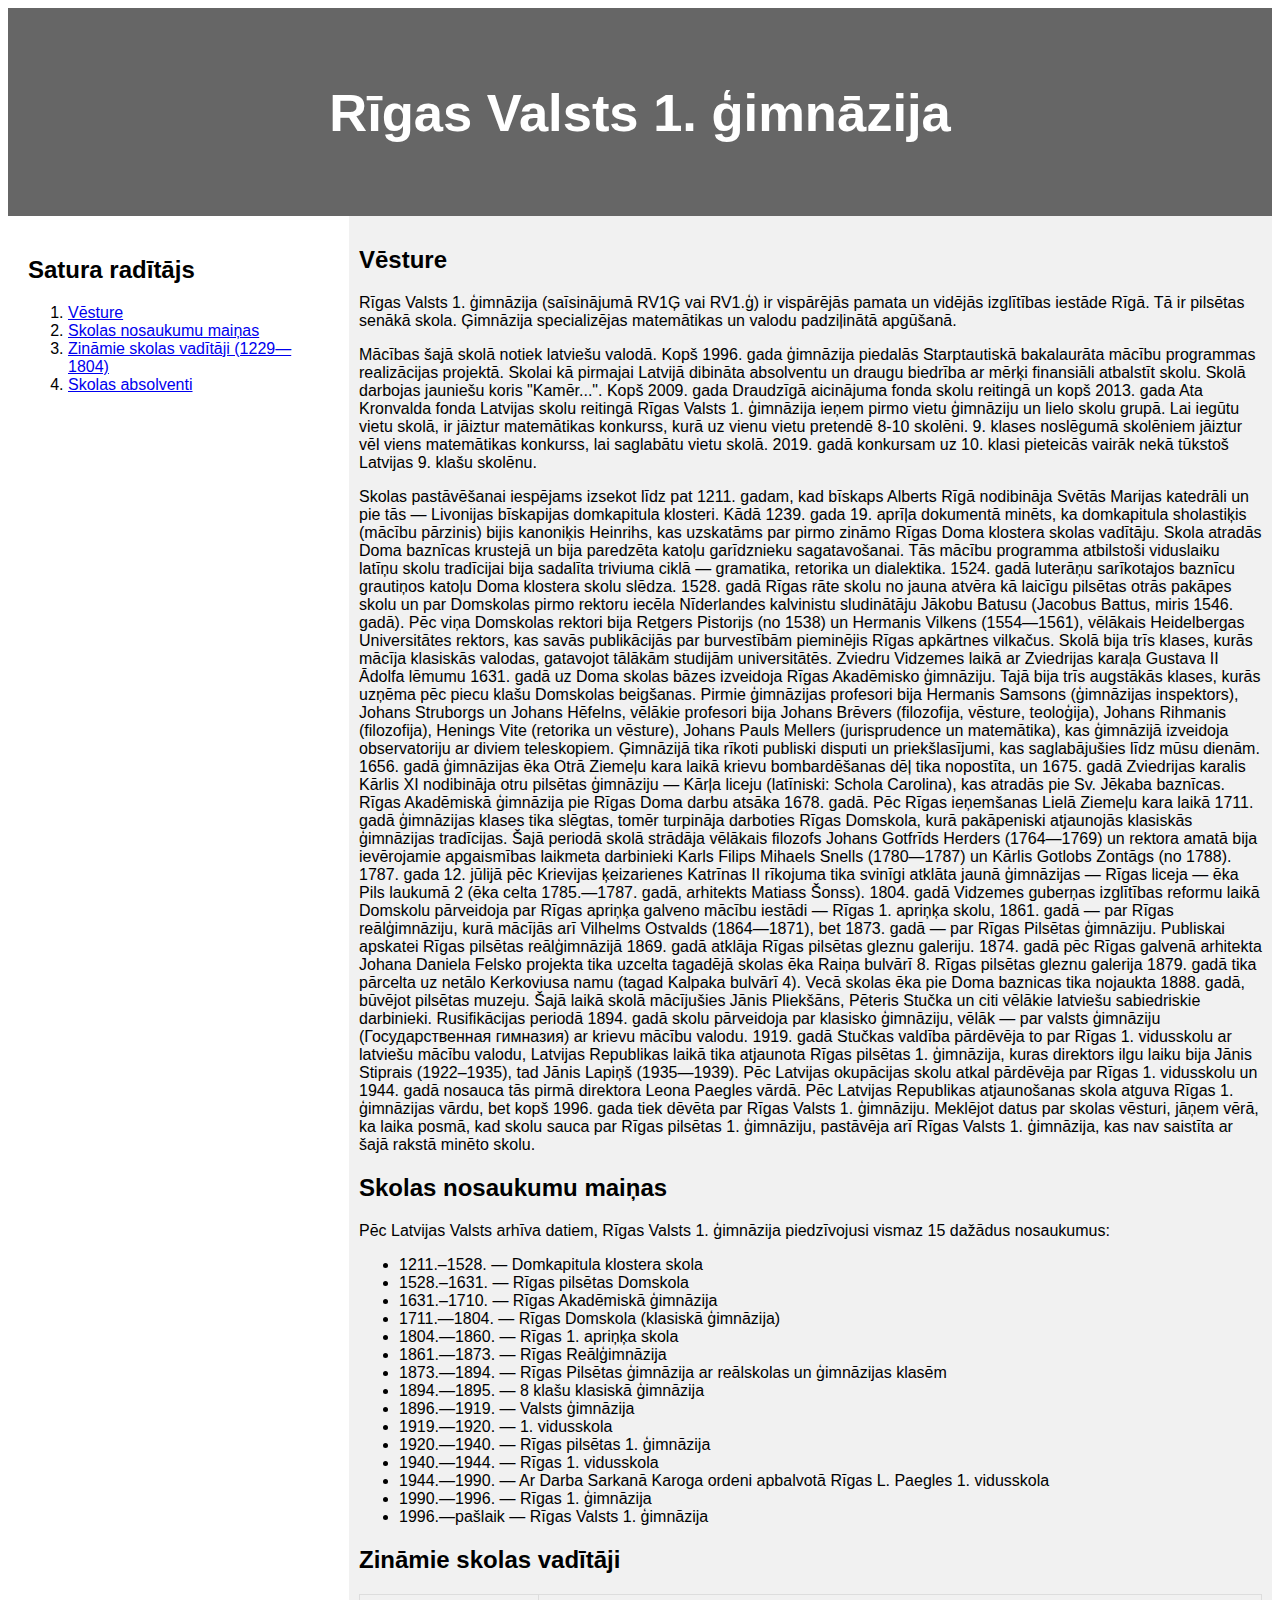
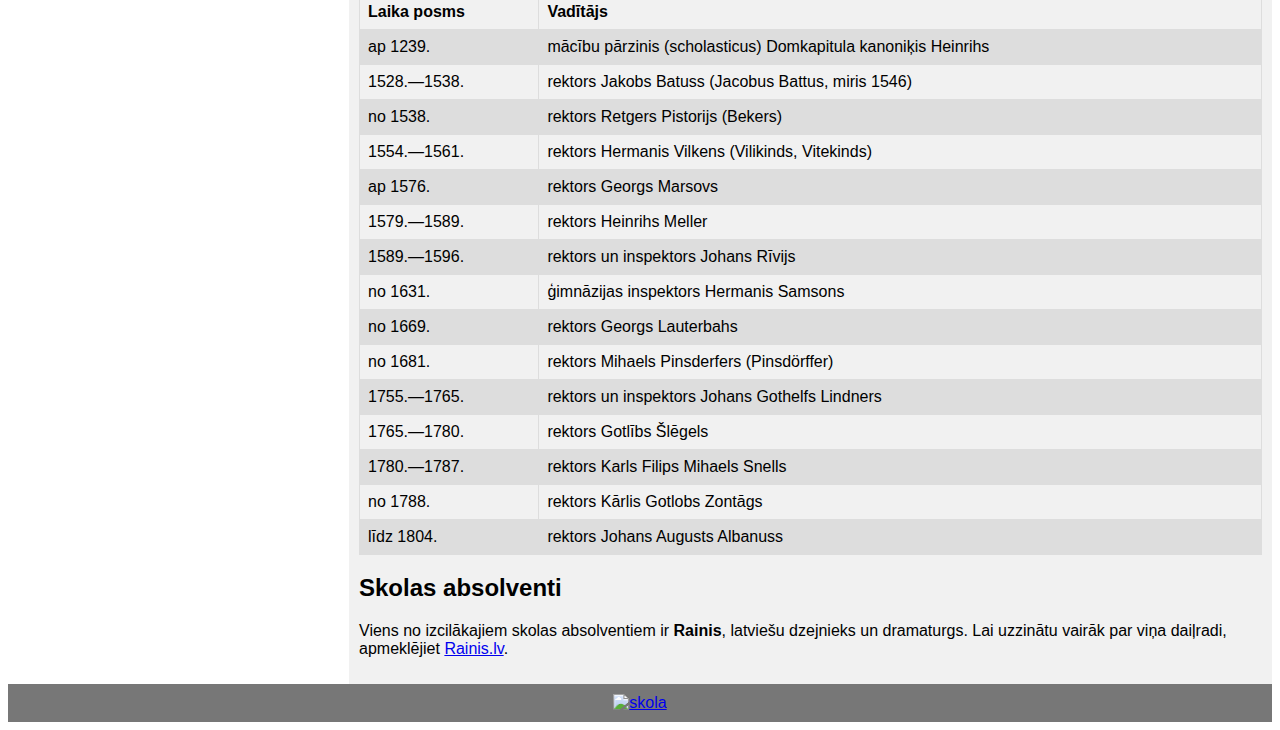
==== skola.html @ b39f1e8c "" ====
<!DOCTYPE html>
<html lang="lv">
<head>
<title>Rīgas Valsts 1. ģimnāzija</title>
<meta charset="utf-8">
<meta name="viewport" content="width=device-width, initial-scale=1">
<style>
table {
  font-family: arial, sans-serif;
  border-collapse: collapse;
  width: 100%;
}

td, th {
  border: 1px solid #dddddd;
  text-align: left;
  padding: 8px;
}

tr:nth-child(even) {
  background-color: #dddddd;
}
* {
  box-sizing: border-box;
}

body {
  font-family: Arial, Helvetica, sans-serif;
}

/* Style the header */
header {
  background-color: #666;
  padding: 30px;
  text-align: center;
  font-size: 35px;
  color: white;
}

/* Container for flexboxes */
section {
  display: -webkit-flex;
  display: flex;
}

/* Style the navigation menu */
nav {
  -webkit-flex: 1;
  -ms-flex: 1;
  flex: 1;
  background: url(skola.jpg) repeat;
  background-size: cover;
  background-position: center;
  padding: 20px;
}

/* Style the list inside the menu */
nav ul {
  list-style-type: none;
  padding: 0;
}

/* Style the content */
article {
  -webkit-flex: 3;
  -ms-flex: 3;
  flex: 3;
  background-color: #f1f1f1;
  padding: 10px;
}

/* Style the footer */
footer {
  background-color: #777;
  padding: 10px;
  text-align: center;
  color: white;
}

/* Responsive layout - makes the menu and the content (inside the section) sit on top of each other instead of next to each other */
@media (max-width: 600px) {
  section {
    -webkit-flex-direction: column;
    flex-direction: column;
  }
}
</style>
</head>
<body>
<header>
  <h2>Rīgas Valsts 1. ģimnāzija</h2>
</header>

<section>
  <nav>
  <h2>Satura radītājs</h2>
    <ol>
      <li><a href="#vesture">Vēsture</a></li>
      <li><a href="#nosaukumi">Skolas nosaukumu maiņas</a></li>
	  <li><a href="#vaditaji">Zināmie skolas vadītāji (1229—1804)</a></li>
	  <li><a href="#absolventi">Skolas absolventi</a></li>
    </ol>
  </nav>
  
  <article>
  <h2 id=”vesture”>Vēsture</h2>
  <p>
  Rīgas Valsts 1. ģimnāzija (saīsinājumā RV1Ģ vai RV1.ģ) ir vispārējās pamata un vidējās izglītības iestāde Rīgā. Tā ir pilsētas senākā skola. Ģimnāzija specializējas matemātikas un valodu padziļinātā apgūšanā.
  </p>
  <p>
  Mācības šajā skolā notiek latviešu valodā. Kopš 1996. gada ģimnāzija piedalās Starptautiskā bakalaurāta mācību programmas realizācijas projektā. Skolai kā pirmajai Latvijā dibināta absolventu un draugu biedrība ar mērķi finansiāli atbalstīt skolu. Skolā darbojas jauniešu koris "Kamēr...". Kopš 2009. gada Draudzīgā aicinājuma fonda skolu reitingā un kopš 2013. gada Ata Kronvalda fonda Latvijas skolu reitingā Rīgas Valsts 1. ģimnāzija ieņem pirmo vietu ģimnāziju un lielo skolu grupā. Lai iegūtu vietu skolā, ir jāiztur matemātikas konkurss, kurā uz vienu vietu pretendē 8-10 skolēni. 9. klases noslēgumā skolēniem jāiztur vēl viens matemātikas konkurss, lai saglabātu vietu skolā. 2019. gadā konkursam uz 10. klasi pieteicās vairāk nekā tūkstoš Latvijas 9. klašu skolēnu.
  </p>
  <p>
  Skolas pastāvēšanai iespējams izsekot līdz pat 1211. gadam, kad bīskaps Alberts Rīgā nodibināja Svētās Marijas katedrāli un pie tās — Livonijas bīskapijas domkapitula klosteri. Kādā 1239. gada 19. aprīļa dokumentā minēts, ka domkapitula sholastiķis (mācību pārzinis) bijis kanoniķis Heinrihs, kas uzskatāms par pirmo zināmo Rīgas Doma klostera skolas vadītāju. Skola atradās Doma baznīcas krustejā un bija paredzēta katoļu garīdznieku sagatavošanai. Tās mācību programma atbilstoši viduslaiku latīņu skolu tradīcijai bija sadalīta triviuma ciklā — gramatika, retorika un dialektika. 1524. gadā luterāņu sarīkotajos baznīcu grautiņos katoļu Doma klostera skolu slēdza. 1528. gadā Rīgas rāte skolu no jauna atvēra kā laicīgu pilsētas otrās pakāpes skolu un par Domskolas pirmo rektoru iecēla Nīderlandes kalvinistu sludinātāju Jākobu Batusu (Jacobus Battus, miris 1546. gadā). Pēc viņa Domskolas rektori bija Retgers Pistorijs (no 1538) un Hermanis Vilkens (1554—1561), vēlākais Heidelbergas Universitātes rektors, kas savās publikācijās par burvestībām pieminējis Rīgas apkārtnes vilkačus. Skolā bija trīs klases, kurās mācīja klasiskās valodas, gatavojot tālākām studijām universitātēs. Zviedru Vidzemes laikā ar Zviedrijas karaļa Gustava II Ādolfa lēmumu 1631. gadā uz Doma skolas bāzes izveidoja Rīgas Akadēmisko ģimnāziju. Tajā bija trīs augstākās klases, kurās uzņēma pēc piecu klašu Domskolas beigšanas. Pirmie ģimnāzijas profesori bija Hermanis Samsons (ģimnāzijas inspektors), Johans Struborgs un Johans Hēfelns, vēlākie profesori bija Johans Brēvers (filozofija, vēsture, teoloģija), Johans Rihmanis (filozofija), Henings Vite (retorika un vēsture), Johans Pauls Mellers (jurisprudence un matemātika), kas ģimnāzijā izveidoja observatoriju ar diviem teleskopiem. Ģimnāzijā tika rīkoti publiski disputi un priekšlasījumi, kas saglabājušies līdz mūsu dienām. 1656. gadā ģimnāzijas ēka Otrā Ziemeļu kara laikā krievu bombardēšanas dēļ tika nopostīta, un 1675. gadā Zviedrijas karalis Kārlis XI nodibināja otru pilsētas ģimnāziju — Kārļa liceju (latīniski: Schola Carolina), kas atradās pie Sv. Jēkaba baznīcas. Rīgas Akadēmiskā ģimnāzija pie Rīgas Doma darbu atsāka 1678. gadā. Pēc Rīgas ieņemšanas Lielā Ziemeļu kara laikā 1711. gadā ģimnāzijas klases tika slēgtas, tomēr turpināja darboties Rīgas Domskola, kurā pakāpeniski atjaunojās klasiskās ģimnāzijas tradīcijas. Šajā periodā skolā strādāja vēlākais filozofs Johans Gotfrīds Herders (1764—1769) un rektora amatā bija ievērojamie apgaismības laikmeta darbinieki Karls Filips Mihaels Snells (1780—1787) un Kārlis Gotlobs Zontāgs (no 1788). 1787. gada 12. jūlijā pēc Krievijas ķeizarienes Katrīnas II rīkojuma tika svinīgi atklāta jaunā ģimnāzijas — Rīgas liceja — ēka Pils laukumā 2 (ēka celta 1785.—1787. gadā, arhitekts Matiass Šonss). 1804. gadā Vidzemes guberņas izglītības reformu laikā Domskolu pārveidoja par Rīgas apriņķa galveno mācību iestādi — Rīgas 1. apriņķa skolu, 1861. gadā — par Rīgas reālģimnāziju, kurā mācījās arī Vilhelms Ostvalds (1864—1871), bet 1873. gadā — par Rīgas Pilsētas ģimnāziju. Publiskai apskatei Rīgas pilsētas reālģimnāzijā 1869. gadā atklāja Rīgas pilsētas gleznu galeriju. 1874. gadā pēc Rīgas galvenā arhitekta Johana Daniela Felsko projekta tika uzcelta tagadējā skolas ēka Raiņa bulvārī 8. Rīgas pilsētas gleznu galerija 1879. gadā tika pārcelta uz netālo Kerkoviusa namu (tagad Kalpaka bulvārī 4). Vecā skolas ēka pie Doma baznicas tika nojaukta 1888. gadā, būvējot pilsētas muzeju. Šajā laikā skolā mācījušies Jānis Pliekšāns, Pēteris Stučka un citi vēlākie latviešu sabiedriskie darbinieki. Rusifikācijas periodā 1894. gadā skolu pārveidoja par klasisko ģimnāziju, vēlāk — par valsts ģimnāziju (Государственная гимназия) ar krievu mācību valodu. 1919. gadā Stučkas valdība pārdēvēja to par Rīgas 1. vidusskolu ar latviešu mācību valodu, Latvijas Republikas laikā tika atjaunota Rīgas pilsētas 1. ģimnāzija, kuras direktors ilgu laiku bija Jānis Stiprais (1922–1935), tad Jānis Lapiņš (1935—1939). Pēc Latvijas okupācijas skolu atkal pārdēvēja par Rīgas 1. vidusskolu un 1944. gadā nosauca tās pirmā direktora Leona Paegles vārdā. Pēc Latvijas Republikas atjaunošanas skola atguva Rīgas 1. ģimnāzijas vārdu, bet kopš 1996. gada tiek dēvēta par Rīgas Valsts 1. ģimnāziju. Meklējot datus par skolas vēsturi, jāņem vērā, ka laika posmā, kad skolu sauca par Rīgas pilsētas 1. ģimnāziju, pastāvēja arī Rīgas Valsts 1. ģimnāzija, kas nav saistīta ar šajā rakstā minēto skolu.
  </p>
  
  <h2 id="nosaukumi">Skolas nosaukumu maiņas</h2>
  <p>Pēc Latvijas Valsts arhīva datiem, Rīgas Valsts 1. ģimnāzija piedzīvojusi vismaz 15 dažādus nosaukumus:</p>
  <ul>
    <li>1211.–1528. — Domkapitula klostera skola</li>
    <li>1528.–1631. — Rīgas pilsētas Domskola</li>
    <li>1631.–1710. — Rīgas Akadēmiskā ģimnāzija</li>
    <li>1711.—1804. — Rīgas Domskola (klasiskā ģimnāzija)</li>
	<li>1804.—1860. — Rīgas 1. apriņķa skola</li>
	<li>1861.—1873. — Rīgas Reālģimnāzija</li>
	<li>1873.—1894. — Rīgas Pilsētas ģimnāzija ar reālskolas un ģimnāzijas klasēm</li>
	<li>1894.—1895. — 8 klašu klasiskā ģimnāzija</li>
	<li>1896.—1919. — Valsts ģimnāzija</li>
	<li>1919.—1920. — 1. vidusskola</li>
	<li>1920.—1940. — Rīgas pilsētas 1. ģimnāzija</li>
	<li>1940.—1944. — Rīgas 1. vidusskola</li>
	<li>1944.—1990. — Ar Darba Sarkanā Karoga ordeni apbalvotā Rīgas L. Paegles 1. vidusskola</li>
	<li>1990.—1996. — Rīgas 1. ģimnāzija</li>
	<li>1996.—pašlaik — Rīgas Valsts 1. ģimnāzija</li>
  </ul>
  
  <h2 id="vaditaji">Zināmie skolas vadītāji</h2>
  <table>
  <tr>
  <th>Laika posms</th>
  <th>Vadītājs</th>
  </tr>
  <tr>
  <td>ap 1239.</td>
  <td>mācību pārzinis (scholasticus) Domkapitula kanoniķis Heinrihs</td>
  </tr>
  <tr>
  <td>1528.—1538.</td>
  <td>rektors Jakobs Batuss (Jacobus Battus, miris 1546)</td>
  </tr>
  <tr>
  <td>no 1538.</td>
  <td>rektors Retgers Pistorijs (Bekers)</td>
  </tr>
  <tr>
  <td>1554.—1561.</td>
  <td>rektors Hermanis Vilkens (Vilikinds, Vitekinds)</td>
  </tr>
  <tr>
  <td>ap 1576.</td>
  <td>rektors Georgs Marsovs</td>
  </tr>
  <tr>
  <td>1579.—1589.</td>
  <td>rektors Heinrihs Meller</td>
  </tr>
  <tr>
  <td>1589.—1596.</td>
  <td>rektors un inspektors Johans Rīvijs</td>
  </tr>
  <tr>
  <td>no 1631.</td>
  <td>ģimnāzijas inspektors Hermanis Samsons</td>
  </tr>
  <tr>
  <td>no 1669.</td>
  <td>rektors Georgs Lauterbahs</td>
  </tr>
  <tr>
  <td>no 1681.</td>
  <td>rektors Mihaels Pinsderfers (Pinsdörffer)</td>
  </tr>
  <tr>
  <td>1755.—1765.</td>
  <td>rektors un inspektors Johans Gothelfs Lindners</td>
  </tr>
  <tr>
  <td>1765.—1780.</td>
  <td>rektors Gotlībs Šlēgels</td>
  </tr>
  <tr>
  <td>1780.—1787.</td>
  <td>rektors Karls Filips Mihaels Snells</td>
  </tr>
  <tr>
  <td>no 1788.</td>
  <td>rektors Kārlis Gotlobs Zontāgs</td>
  </tr>
  <tr>
  <td>līdz 1804.</td>
  <td>rektors Johans Augusts Albanuss</td>
  </tr>
  
  </table>
  
  <h2 id="absolventi">Skolas absolventi</h2>
  <p>Viens no izcilākajiem skolas absolventiem ir <strong>Rainis</strong>, latviešu dzejnieks un dramaturgs. Lai uzzinātu vairāk par viņa daiļradi, apmeklējiet <a href="https://www.literatura.lv/personas/rainis" target="_blank">Rainis.lv</a>.</p>
  </article>
</section>

<footer>
  <a href="https://www.r1g.edu.lv/">
  <img src="logo.png" alt="skola" style="width:60px;height:40px;">
</footer>

</body>
</html>
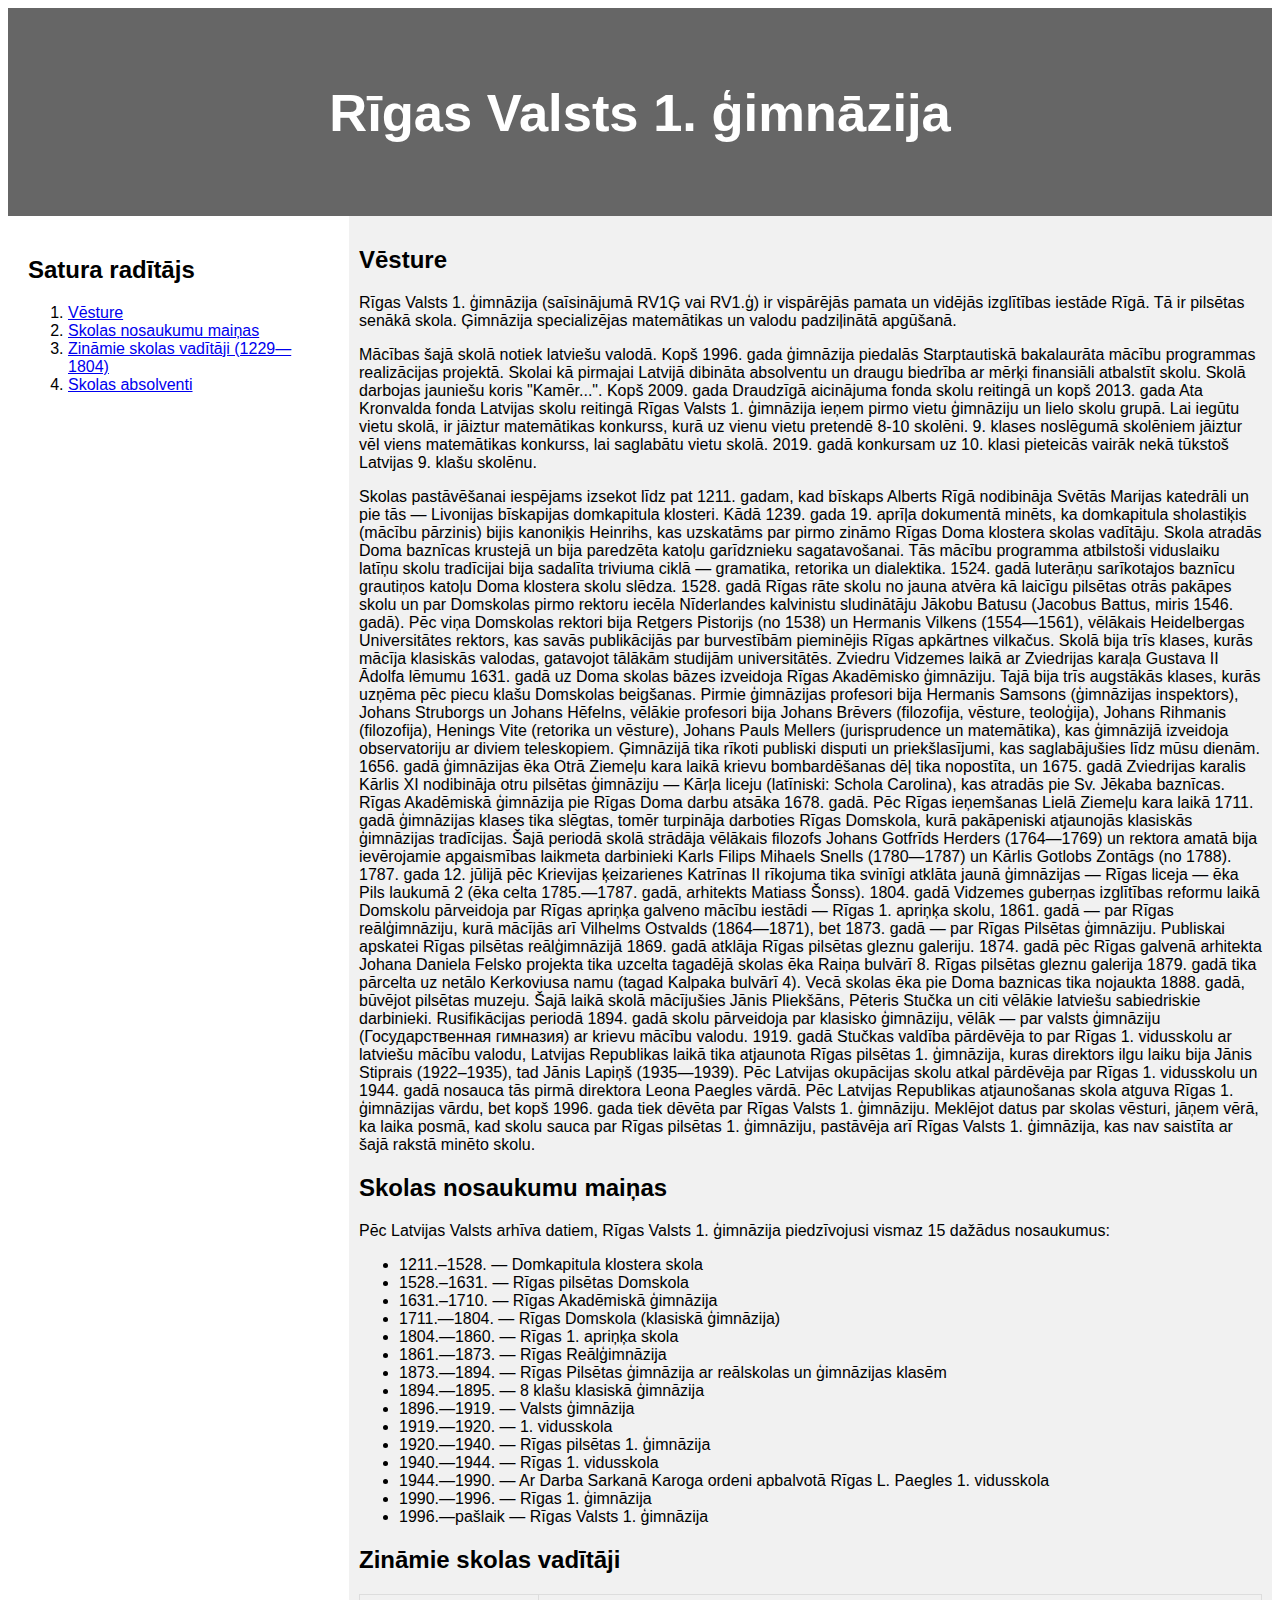
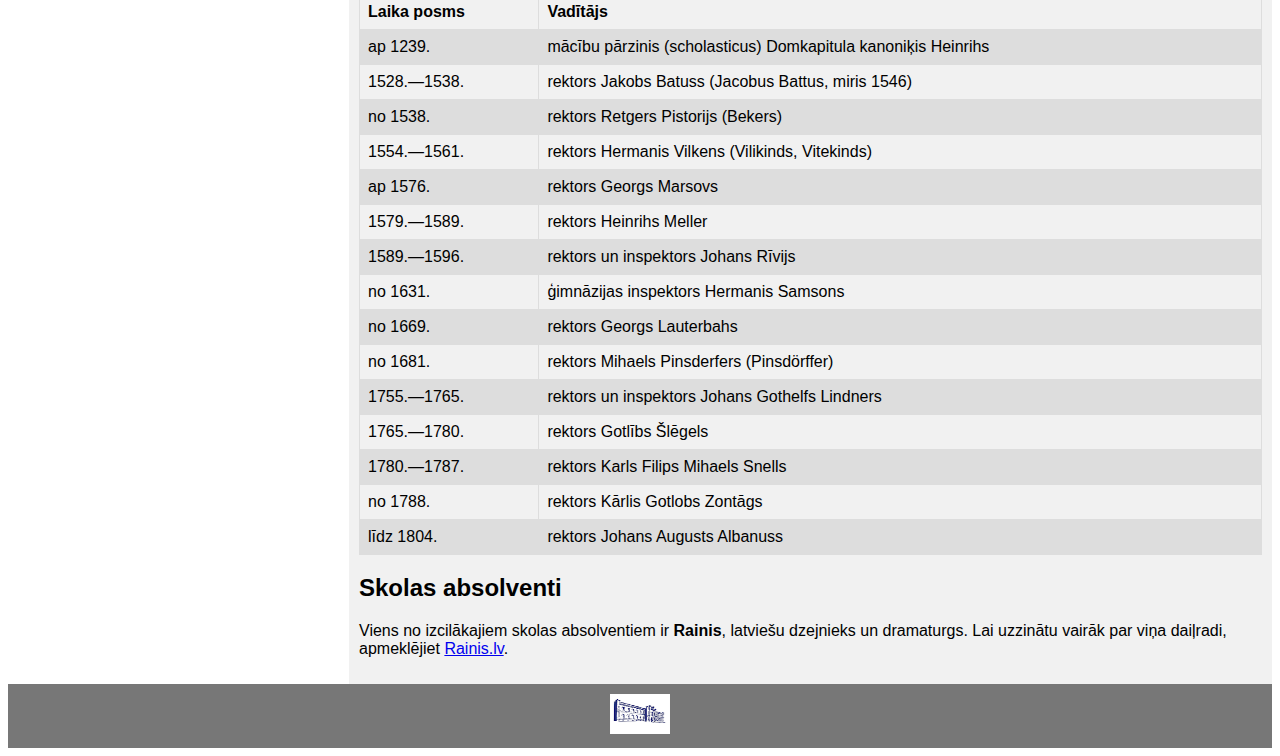
==== commit 9c5b97e6: "" ====
--- a/skola.html
+++ b/skola.html
@@ -48,7 +48,7 @@
   -webkit-flex: 1;
   -ms-flex: 1;
   flex: 1;
-  background: url(skola.jpg) repeat;
+  background: url("imeges/skola.jpg") repeat;
   background-size: cover;
   background-position: center;
   padding: 20px;
@@ -209,8 +209,11 @@
 </section>
 
 <footer>
+    <div class="image-container">
   <a href="https://www.r1g.edu.lv/">
-  <img src="logo.png" alt="skola" style="width:60px;height:40px;">
+  <img src="imeges/logo.png" alt="skola" style="width:60px;height:40px;">
+  </a>
+    </div>
 </footer>
 
 </body>
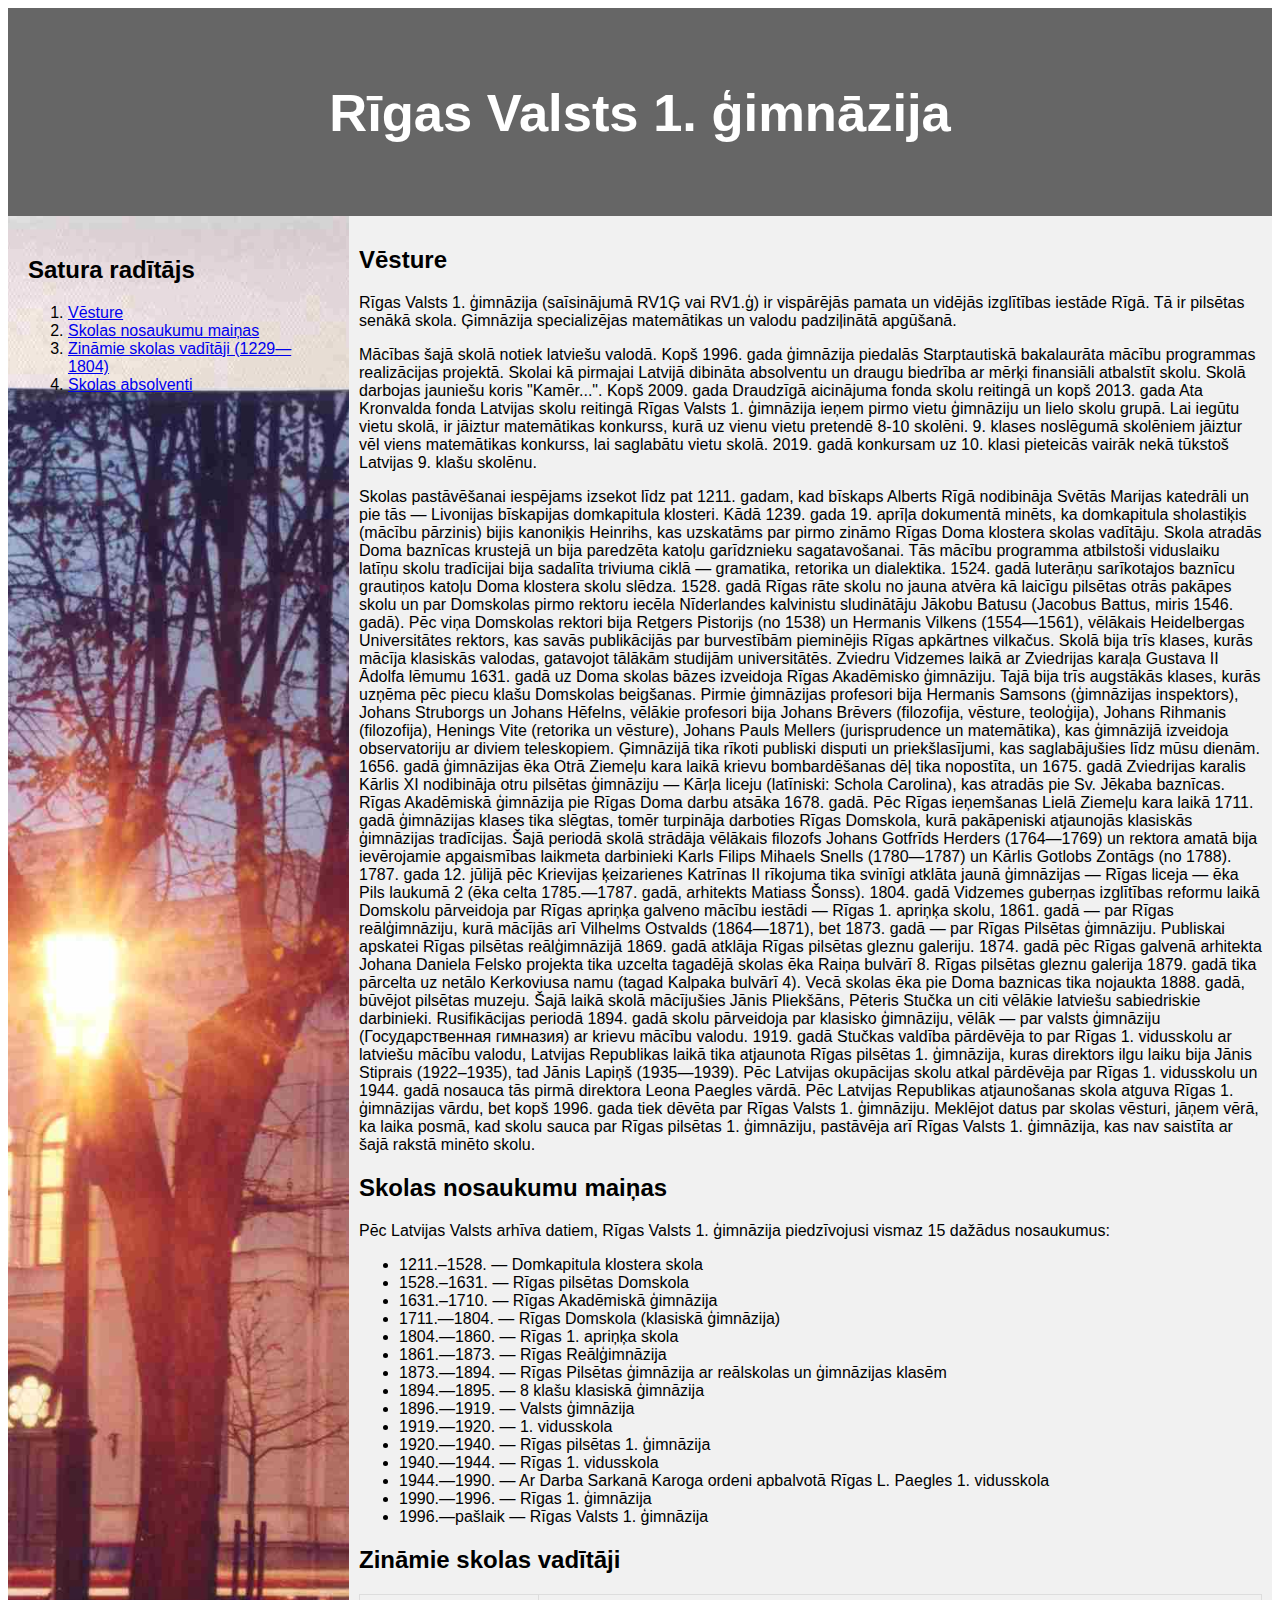
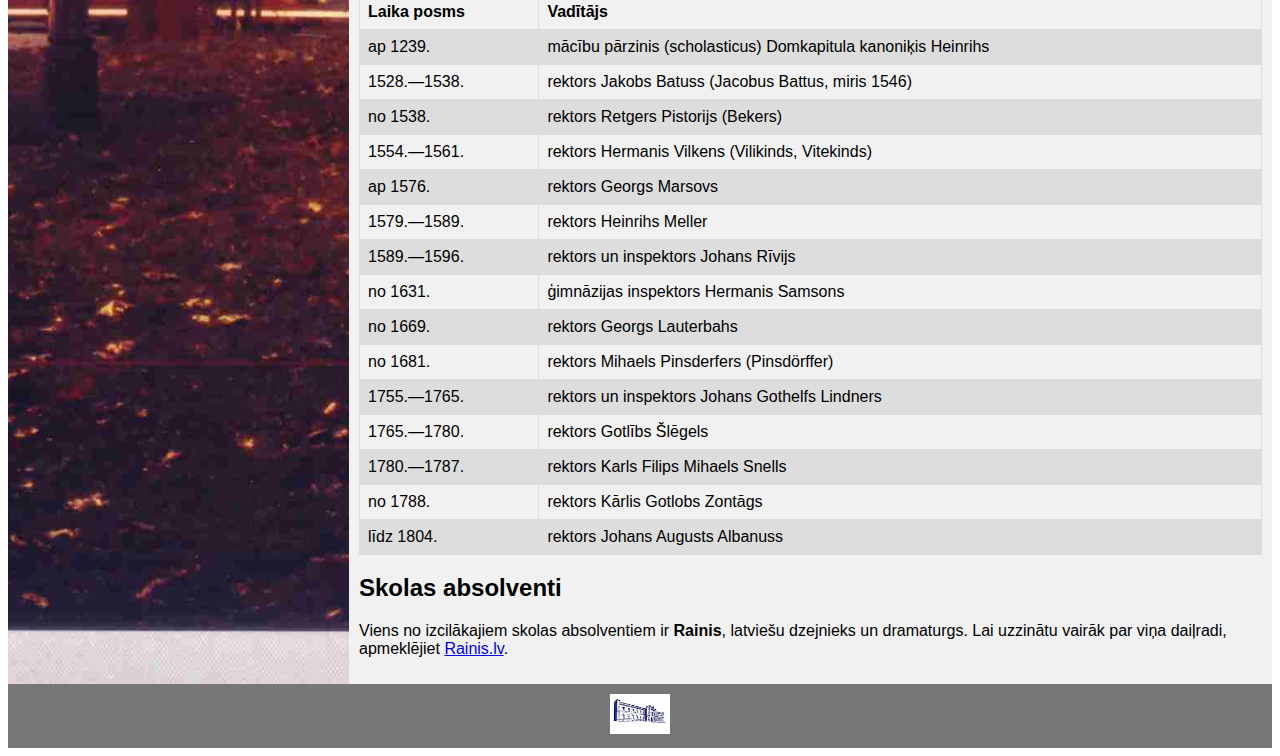
==== commit 80a55f33: "" ====
--- a/skola.html
+++ b/skola.html
@@ -209,7 +209,7 @@
 </section>
 
 <footer>
-    <div class="image-container">
+   <div class="image-container">
   <a href="https://www.r1g.edu.lv/">
   <img src="imeges/logo.png" alt="skola" style="width:60px;height:40px;">
   </a>
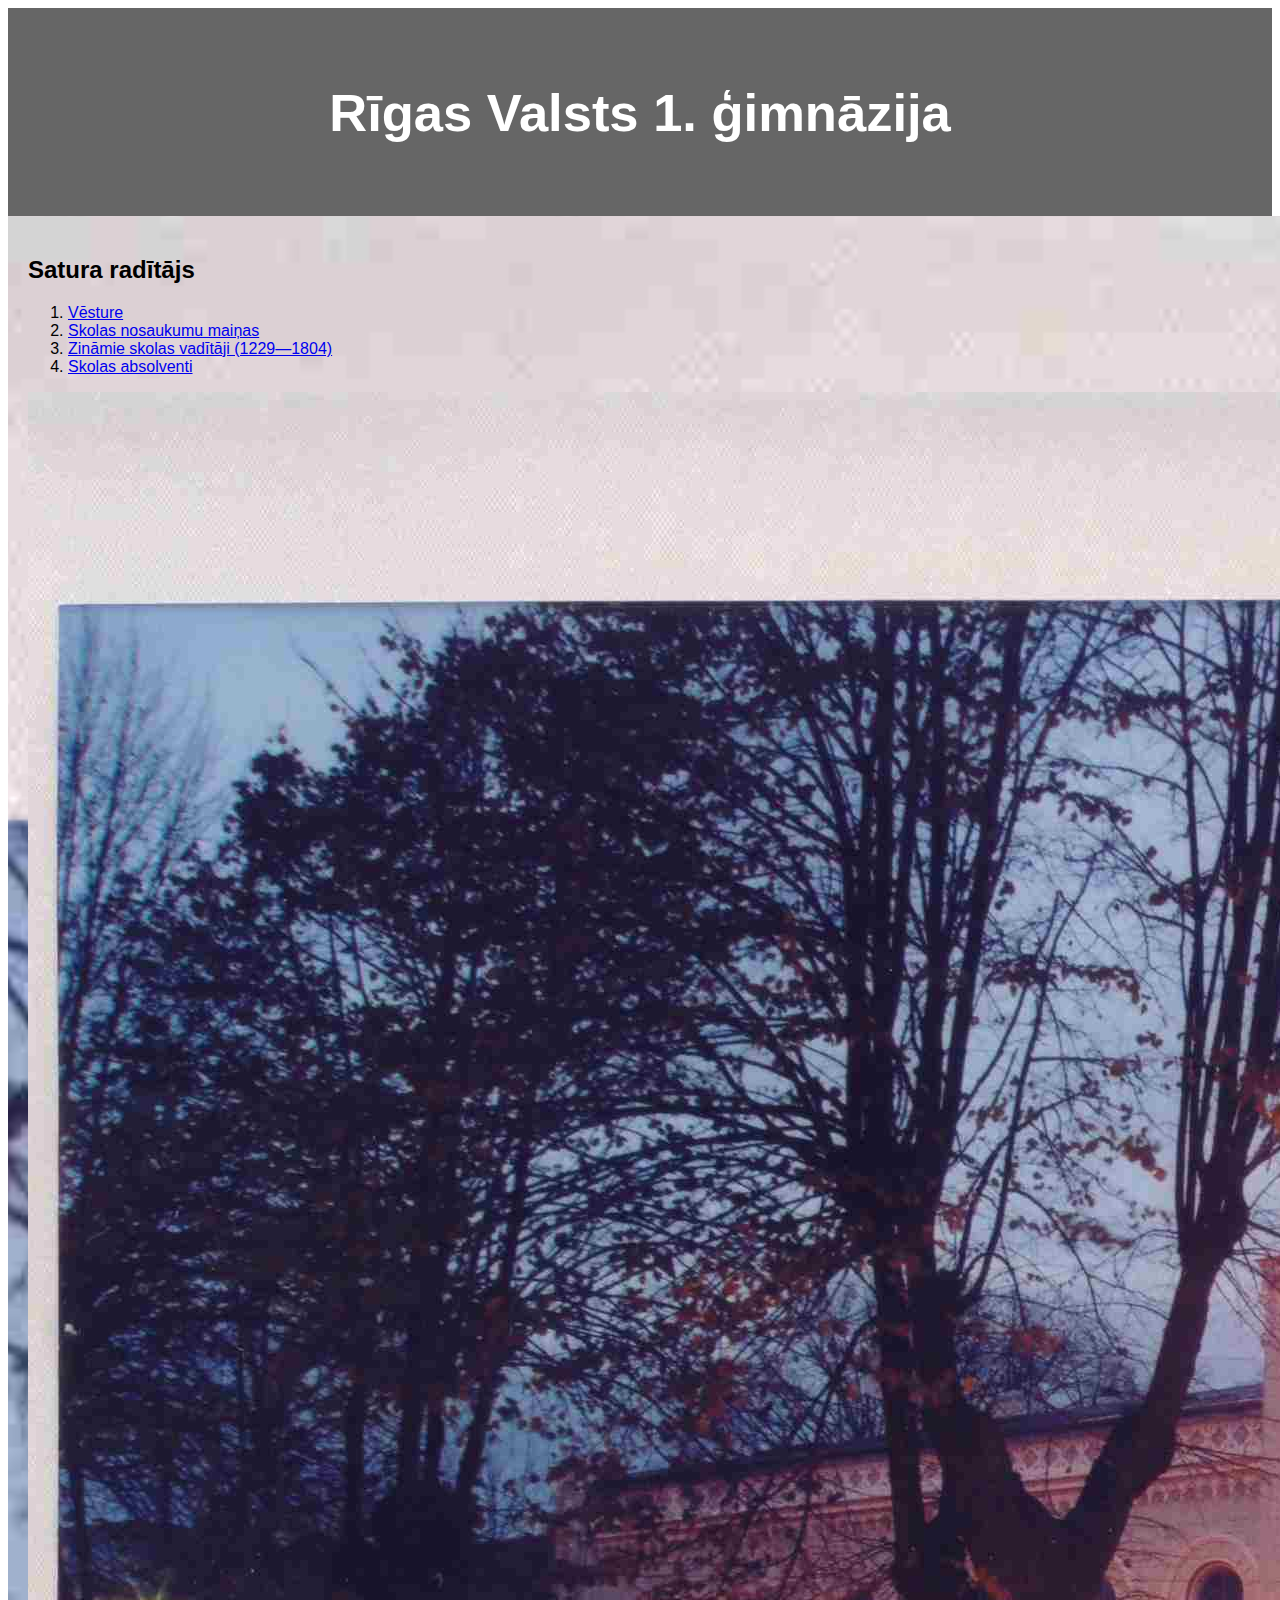
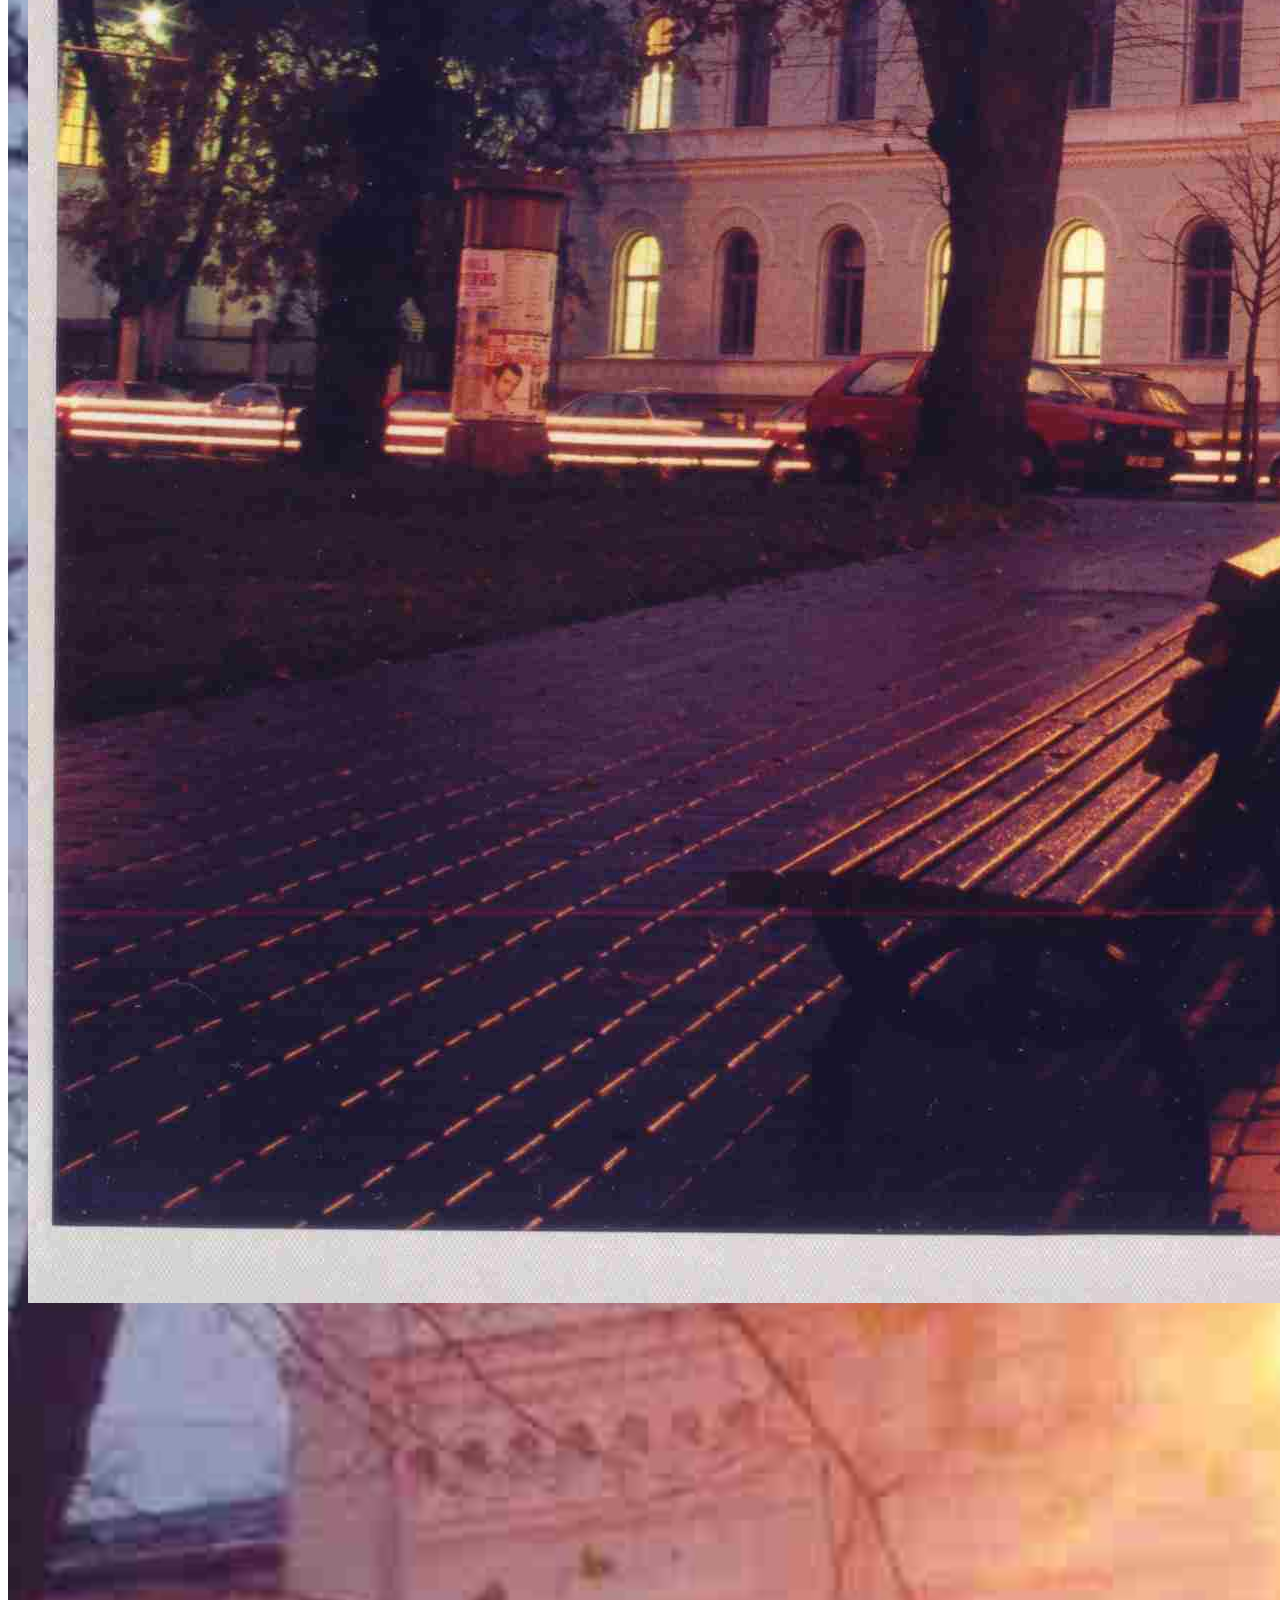
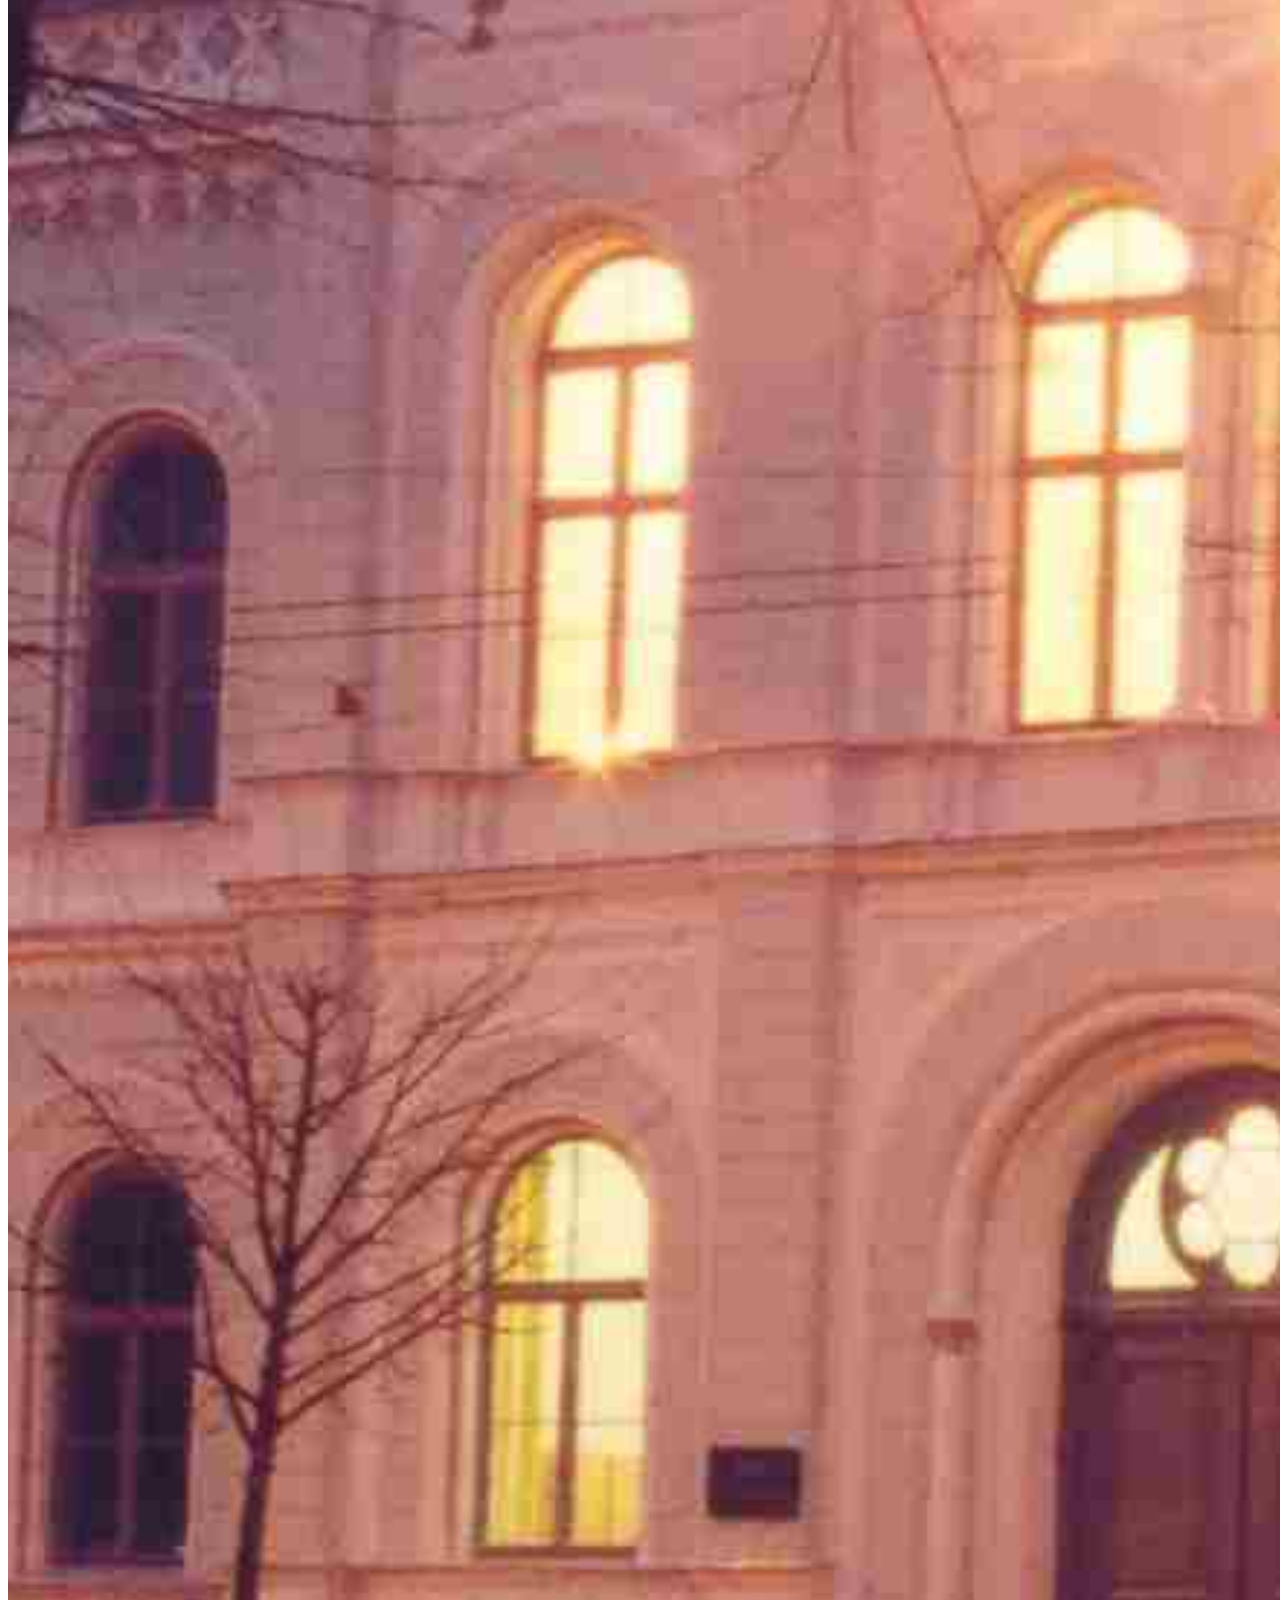
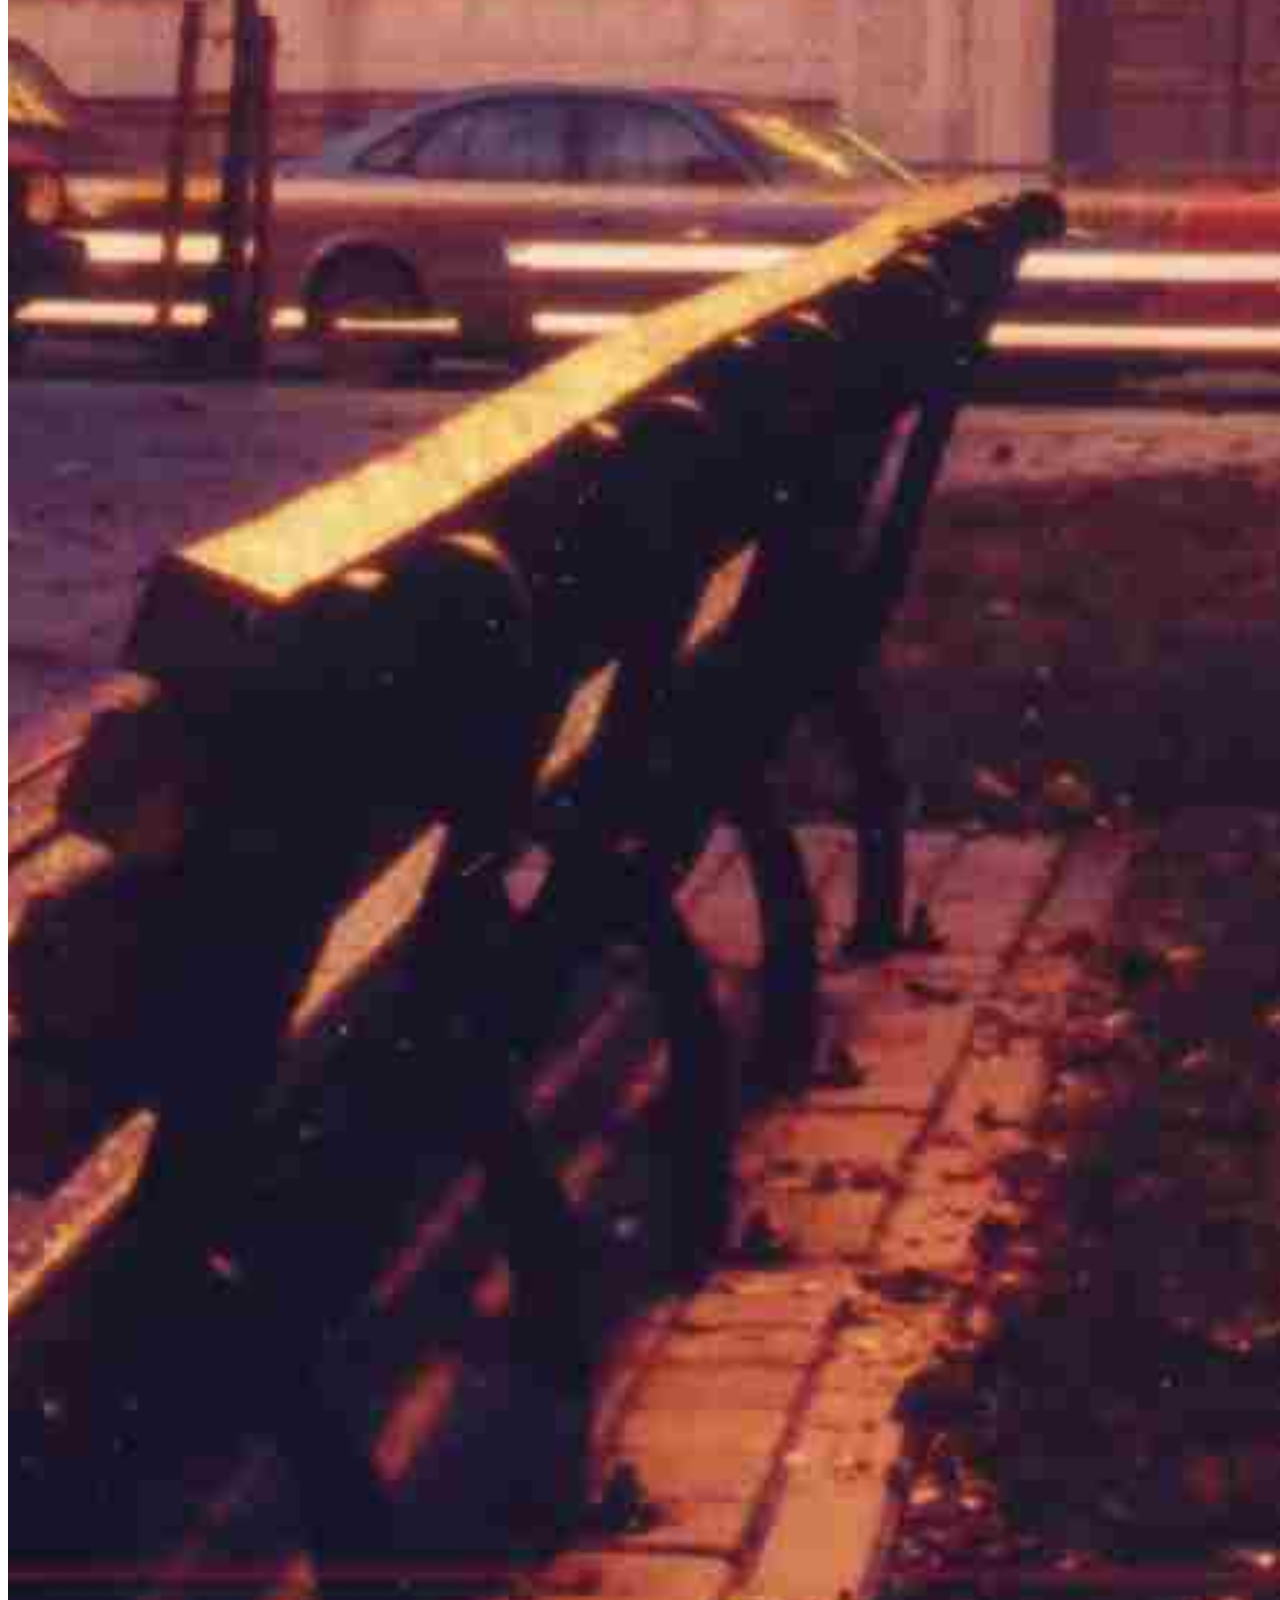
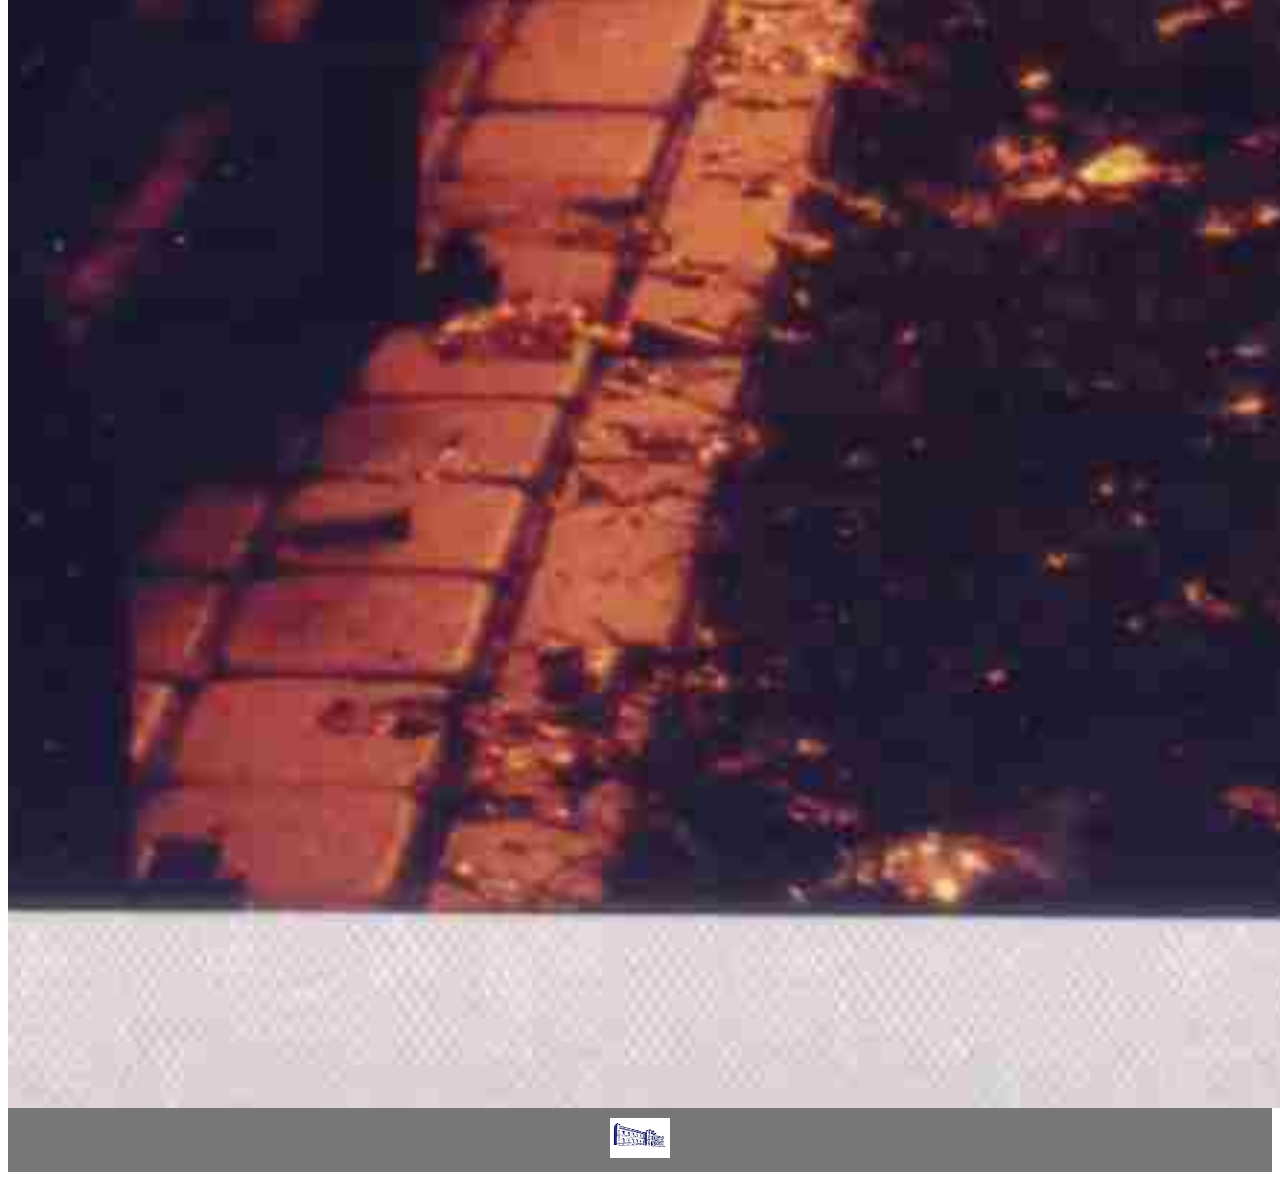
==== commit e3e414e7: "" ====
--- a/skola.html
+++ b/skola.html
@@ -94,12 +94,16 @@
 <section>
   <nav>
   <h2>Satura radītājs</h2>
+  <div class="image-container">
     <ol>
       <li><a href="#vesture">Vēsture</a></li>
       <li><a href="#nosaukumi">Skolas nosaukumu maiņas</a></li>
 	  <li><a href="#vaditaji">Zināmie skolas vadītāji (1229—1804)</a></li>
 	  <li><a href="#absolventi">Skolas absolventi</a></li>
-    </ol>
+          </ol>
+              <img src="imeges/skola.jpg" alt="skola">
+              </div>
+    
   </nav>
   
   <article>
